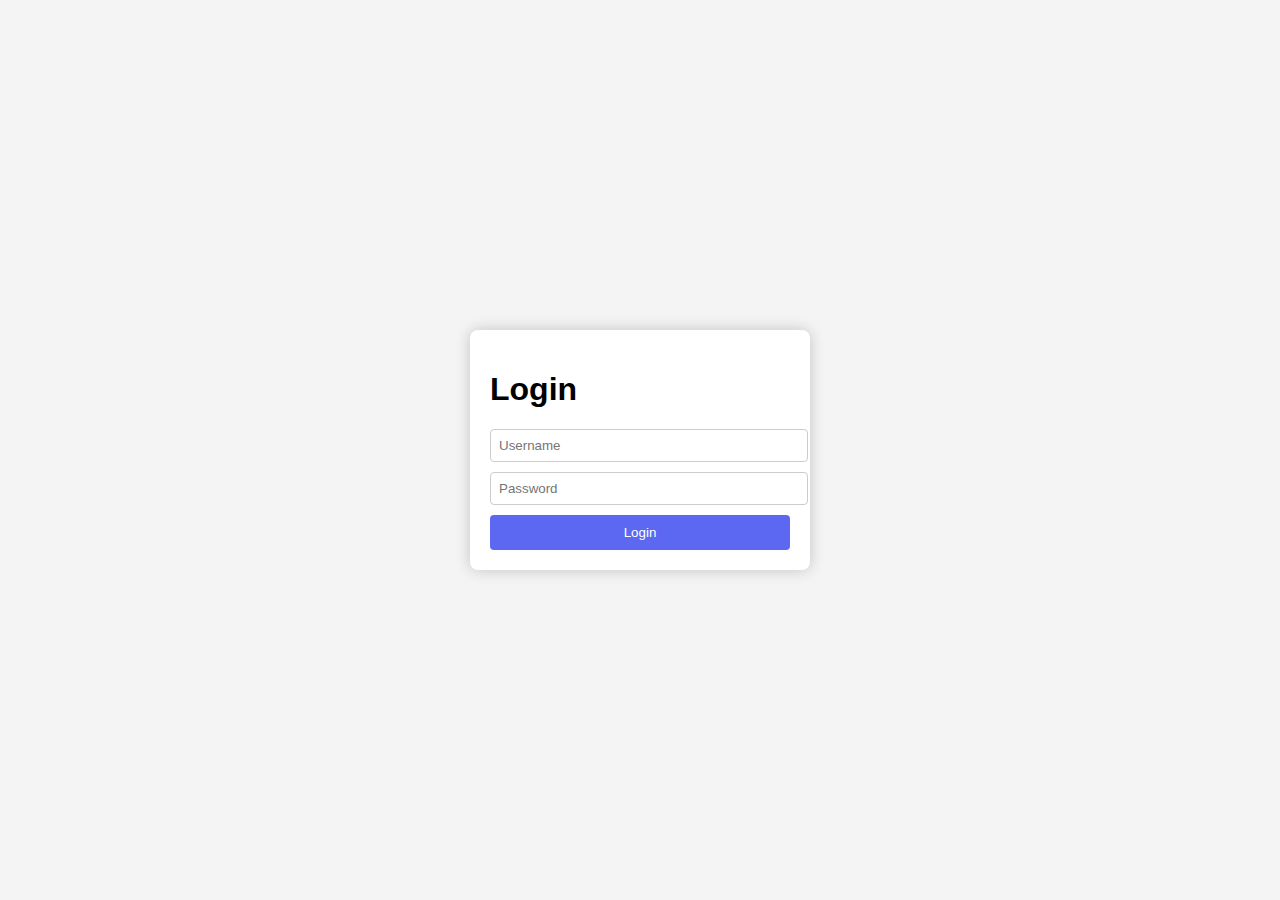
==== presentation/templates/index.html @ 243c91c5 "folder rename" ====
<!DOCTYPE html>
<html lang="en">
<head>
    <meta charset="UTF-8">
    <meta name="viewport" content="width=device-width, initial-scale=1.0">
    <title>Login</title>
    <link rel="stylesheet" href="../static/css/styles.css">
</head>
<body>
    <div class="login-container">
        <h1>Login</h1>
        <form id="loginForm">
            <input type="text" id="username" placeholder="Username" required>
            <input type="password" id="password" placeholder="Password" required>
            <button type="submit">Login</button>
        </form>
    </div>
    <script src="../static/js/login.js"></script>
</body>
</html>
---- presentation/static/css/styles.css ----
body {
    font-family: Arial, sans-serif;
    background-color: #f4f4f4;
    display: flex;
    justify-content: center;
    align-items: center;
    height: 100vh;
    margin: 0;
}

.login-container, .events-container, .create-event-container {
    background-color: white;
    padding: 20px;
    border-radius: 8px;
    box-shadow: 0 0 15px rgba(0, 0, 0, 0.2);
    width: 300px;
}

input[type="text"], input[type="password"], input[type="date"], textarea {
    width: 100%;
    padding: 8px;
    margin-bottom: 10px;
    border: 1px solid #ccc;
    border-radius: 4px;
}

button {
    width: 100%;
    padding: 10px;
    background-color: #5c67f2;
    color: white;
    border: none;
    border-radius: 4px;
    cursor: pointer;
}

button:hover {
    background-color: #5058e5;
}

textarea {
    height: 100px;
    resize: none;
}

.create-event {
    margin-top: 20px;
}
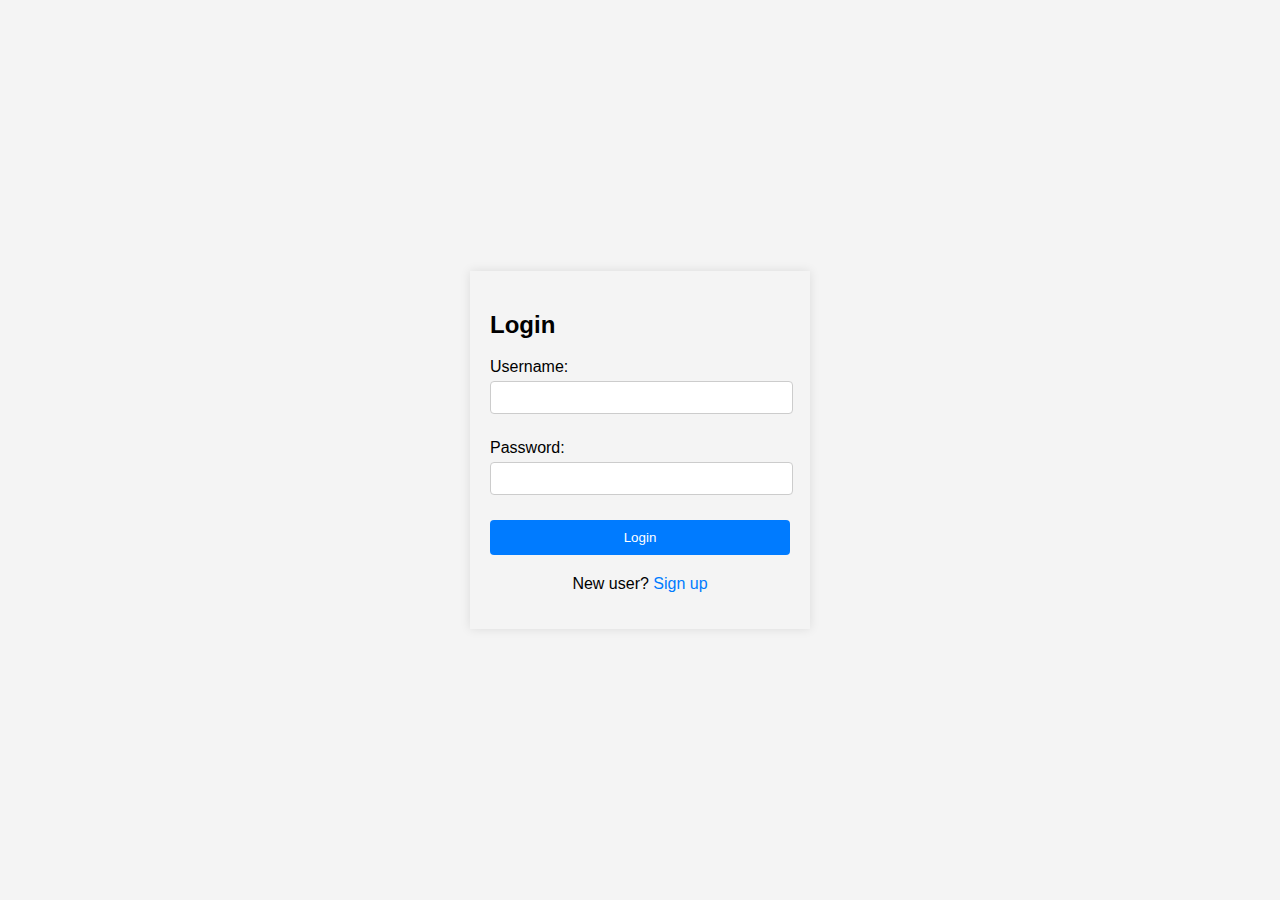
==== commit 9f00395f: "login signup changes" ====
--- a/presentation/templates/index.html
+++ b/presentation/templates/index.html
@@ -7,12 +7,21 @@
     <link rel="stylesheet" href="../static/css/styles.css">
 </head>
 <body>
-    <div class="login-container">
-        <h1>Login</h1>
+    <div class="form-container">
         <form id="loginForm">
-            <input type="text" id="username" placeholder="Username" required>
-            <input type="password" id="password" placeholder="Password" required>
+            <h2>Login</h2>
+            <div class="input-group">
+                <label for="username">Username:</label>
+                <input type="text" id="username" name="username" required>
+            </div>
+            <div class="input-group">
+                <label for="password">Password:</label>
+                <input type="password" id="password" name="password" required>
+            </div>
             <button type="submit">Login</button>
+            <p class="redirect">
+                New user? <a href="../templates/signup.html">Sign up</a>
+            </p>
         </form>
     </div>
     <script src="../static/js/login.js"></script>
--- a/presentation/static/css/styles.css
+++ b/presentation/static/css/styles.css
@@ -46,3 +46,57 @@
 .create-event {
     margin-top: 20px;
 }
+
+
+
+
+body {
+    font-family: Arial, sans-serif;
+}
+
+.form-container {
+    width: 300px;
+    margin: 100px auto;
+    padding: 20px;
+    box-shadow: 0 0 10px rgba(0, 0, 0, 0.1);
+}
+
+.input-group {
+    margin-bottom: 15px;
+    margin-right: 15px;
+}
+
+input[type="text"],
+input[type="password"],
+select {
+    width: 100%;
+    padding: 8px;
+    margin-top: 5px;
+}
+
+button {
+    width: 100%;
+    padding: 10px;
+    background-color: #007BFF;
+    color: white;
+    border: none;
+    cursor: pointer;
+}
+
+button:hover {
+    background-color: #0056b3;
+}
+
+.redirect {
+    margin-top: 20px;
+    text-align: center;
+}
+
+.redirect a {
+    color: #007bff;
+    text-decoration: none;
+}
+
+.redirect a:hover {
+    text-decoration: underline;
+}
